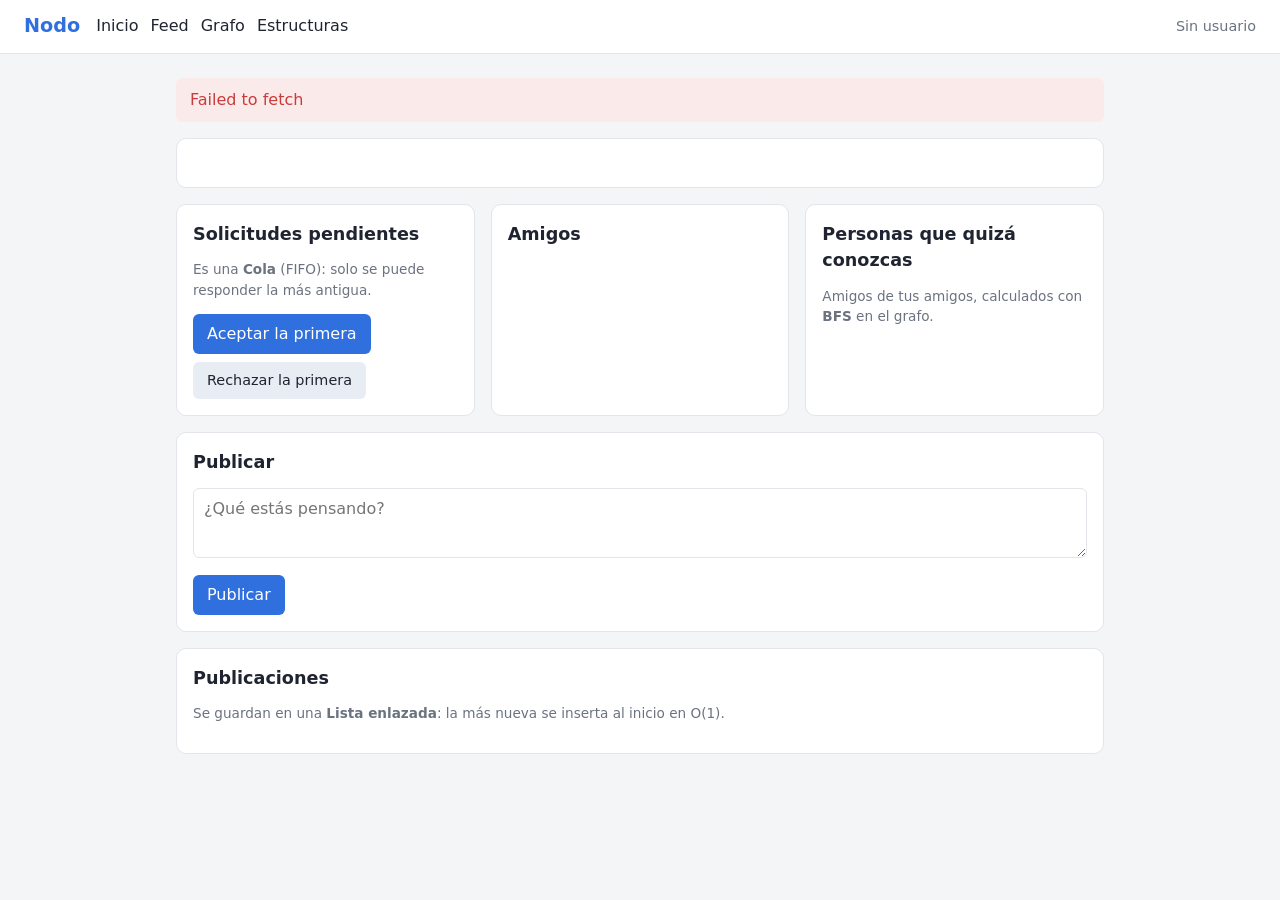
==== frontend/perfil.html @ 05da80f9 "feat: agrega páginas de inicio, perfil y feed" ====
<!DOCTYPE html>
<html lang="es">
<head>
  <meta charset="UTF-8">
  <meta name="viewport" content="width=device-width, initial-scale=1.0">
  <title>Nodo - Perfil</title>
  <link rel="stylesheet" href="css/estilos.css">
</head>
<body>
  <header class="barra">
    <a class="logo" href="index.html">Nodo</a>
    <nav>
      <a href="index.html">Inicio</a>
      <a href="feed.html">Feed</a>
      <a href="grafo.html">Grafo</a>
      <a href="estructuras.html">Estructuras</a>
    </nav>
    <div id="usuario-barra"></div>
  </header>
  <main>
    <div id="mensaje" class="mensaje oculto"></div>
    <section class="tarjeta">
      <h1 id="nombre"></h1>
      <p id="datos" class="secundario"></p>
      <p id="bio"></p>
      <div id="acciones-perfil" class="acciones"></div>
    </section>

    <div class="rejilla">
      <section class="tarjeta" id="zona-solicitudes">
        <h2>Solicitudes pendientes</h2>
        <p class="nota">Es una <strong>Cola</strong> (FIFO): solo se puede responder la más antigua.</p>
        <ul id="solicitudes" class="lista"></ul>
        <div class="acciones">
          <button id="aceptar">Aceptar la primera</button>
          <button id="rechazar" class="secundario">Rechazar la primera</button>
        </div>
      </section>

      <section class="tarjeta">
        <h2>Amigos</h2>
        <ul id="amigos" class="lista"></ul>
      </section>

      <section class="tarjeta" id="zona-sugerencias">
        <h2>Personas que quizá conozcas</h2>
        <p class="nota">Amigos de tus amigos, calculados con <strong>BFS</strong> en el grafo.</p>
        <ul id="sugerencias" class="lista"></ul>
      </section>
    </div>

    <section class="tarjeta" id="zona-publicar">
      <h2>Publicar</h2>
      <form id="form-publicar">
        <textarea id="contenido" maxlength="280" required placeholder="¿Qué estás pensando?"></textarea>
        <button type="submit">Publicar</button>
      </form>
    </section>

    <section class="tarjeta">
      <h2>Publicaciones</h2>
      <p class="nota">Se guardan en una <strong>Lista enlazada</strong>: la más nueva se inserta al inicio en O(1).</p>
      <div id="publicaciones"></div>
    </section>
  </main>
  <script src="js/config.js"></script>
  <script src="js/api.js"></script>
  <script src="js/comun.js"></script>
  <script src="js/perfil.js"></script>
</body>
</html>
---- frontend/css/estilos.css ----
:root {
  --fondo: #f4f5f7;
  --tarjeta: #ffffff;
  --texto: #1f2430;
  --secundario: #6b7280;
  --borde: #e2e5ea;
  --principal: #2f6fde;
  --principal-oscuro: #2457b3;
  --peligro: #c93c3c;
  --exito: #2e8b57;
}

* { box-sizing: border-box; }

body {
  margin: 0;
  font-family: system-ui, -apple-system, "Segoe UI", Roboto, sans-serif;
  background: var(--fondo);
  color: var(--texto);
  line-height: 1.5;
}

/* Barra de navegación */
.barra {
  display: flex;
  align-items: center;
  gap: 16px;
  padding: 12px 24px;
  background: var(--tarjeta);
  border-bottom: 1px solid var(--borde);
  flex-wrap: wrap;
}
.barra .logo { font-weight: 700; font-size: 1.2rem; color: var(--principal); text-decoration: none; }
.barra nav { display: flex; gap: 12px; flex-wrap: wrap; }
.barra nav a { color: var(--texto); text-decoration: none; }
.barra nav a:hover { color: var(--principal); }
#usuario-barra { margin-left: auto; display: flex; gap: 8px; align-items: center; }

main { max-width: 960px; margin: 24px auto; padding: 0 16px; }

h1 { font-size: 1.5rem; margin: 0 0 16px; }
h2 { font-size: 1.1rem; margin: 0 0 12px; }

.rejilla { display: grid; grid-template-columns: repeat(auto-fit, minmax(280px, 1fr)); gap: 16px; }

.tarjeta {
  background: var(--tarjeta);
  border: 1px solid var(--borde);
  border-radius: 10px;
  padding: 16px;
  margin-bottom: 16px;
}

.nota { font-size: 0.85rem; color: var(--secundario); margin-top: 0; }
.secundario { color: var(--secundario); font-size: 0.9rem; }

/* Formularios */
label { display: block; font-size: 0.9rem; margin-bottom: 4px; }
input, textarea, select {
  width: 100%;
  padding: 8px 10px;
  border: 1px solid var(--borde);
  border-radius: 6px;
  font: inherit;
  margin-bottom: 10px;
}
textarea { resize: vertical; min-height: 70px; }

button {
  background: var(--principal);
  color: #fff;
  border: none;
  border-radius: 6px;
  padding: 8px 14px;
  font: inherit;
  cursor: pointer;
}
button:hover { background: var(--principal-oscuro); }
button.secundario { background: #e8ecf3; color: var(--texto); }
button.peligro { background: var(--peligro); }
button.pequeno { padding: 4px 10px; font-size: 0.85rem; }
.acciones { display: flex; gap: 8px; flex-wrap: wrap; }

/* Listas de usuarios y publicaciones */
.lista { list-style: none; margin: 0; padding: 0; }
.lista li { padding: 8px 0; border-bottom: 1px solid var(--borde); display: flex; justify-content: space-between; align-items: center; gap: 8px; }
.lista li:last-child { border-bottom: none; }
.usuario { display: flex; flex-direction: column; text-decoration: none; color: var(--texto); }
.usuario:hover strong { color: var(--principal); }

.post { border-bottom: 1px solid var(--borde); padding: 12px 0; }
.post:last-child { border-bottom: none; }
.post .cabecera { display: flex; justify-content: space-between; gap: 8px; }
.post p { margin: 6px 0; white-space: pre-wrap; word-wrap: break-word; }

/* Autocompletado */
.sugerencias-busqueda { list-style: none; margin: -6px 0 10px; padding: 0; border: 1px solid var(--borde); border-radius: 6px; }
.sugerencias-busqueda:empty { display: none; }
.sugerencias-busqueda li { padding: 6px 10px; border-bottom: 1px solid var(--borde); }
.sugerencias-busqueda li:last-child { border-bottom: none; }

/* Mensajes */
.mensaje { padding: 10px 14px; border-radius: 6px; margin-bottom: 16px; }
.mensaje.ok { background: #e6f4ec; color: var(--exito); }
.mensaje.error { background: #fbeaea; color: var(--peligro); }
.mensaje.oculto { display: none; }

/* Grafo y árboles */
.lienzo { height: 460px; border: 1px solid var(--borde); border-radius: 8px; background: #fff; }

/* Cola y lista enlazada dibujadas con cajas */
.cadena { display: flex; flex-wrap: wrap; align-items: center; gap: 6px; margin: 8px 0; }
.caja { border: 2px solid var(--principal); border-radius: 6px; padding: 6px 10px; background: #eef3fc; font-size: 0.85rem; max-width: 180px; overflow: hidden; text-overflow: ellipsis; white-space: nowrap; }
.flecha { color: var(--secundario); }
.etiqueta { font-size: 0.75rem; font-weight: 700; color: var(--secundario); text-transform: uppercase; }

@media (max-width: 600px) {
  .barra { padding: 12px 16px; }
  #usuario-barra { margin-left: 0; }
  .lienzo { height: 360px; }
}
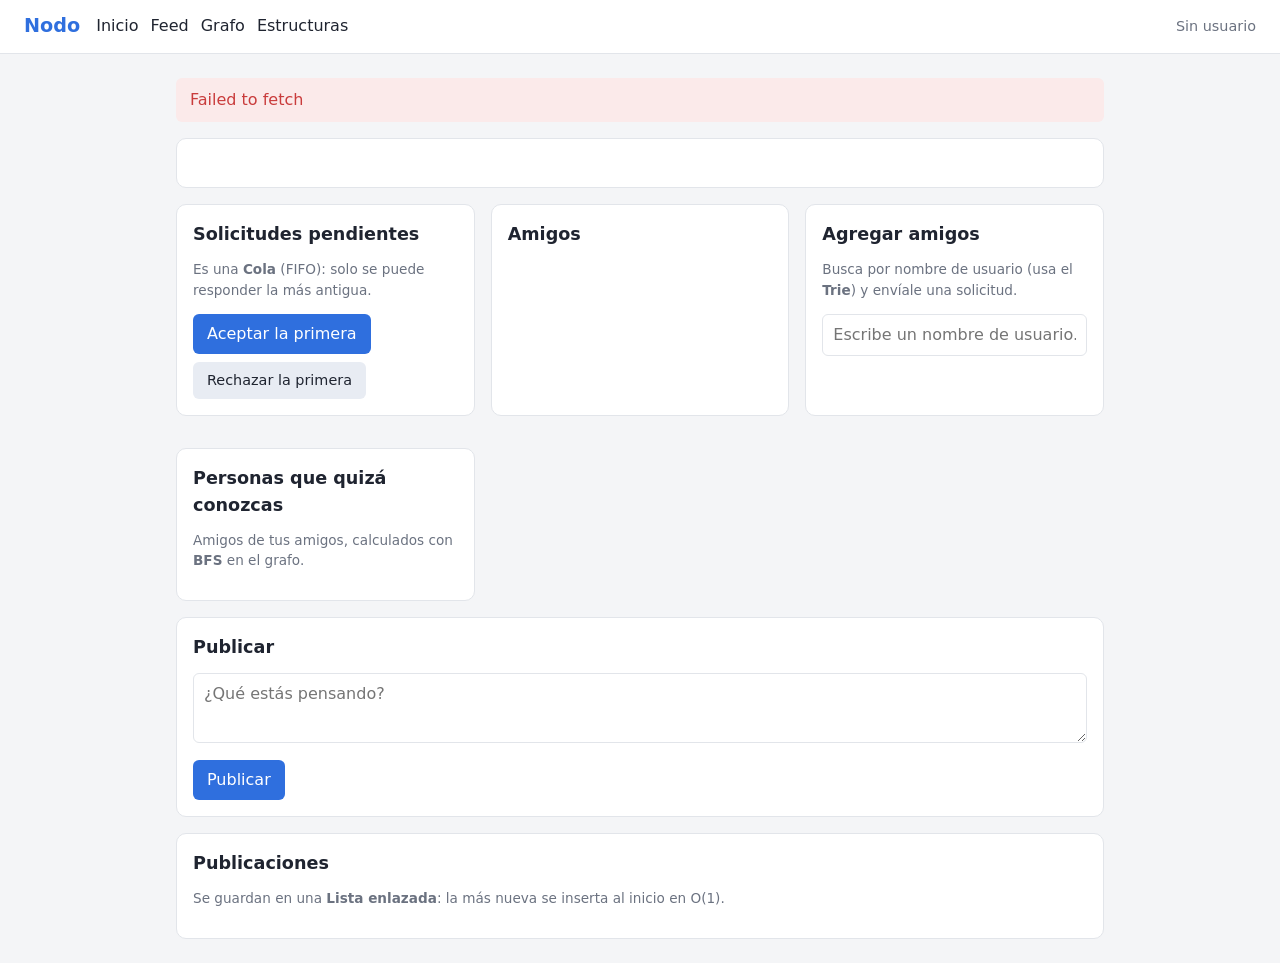
==== commit 9c7d3ff6: "feat: permite buscar personas y enviarles solicitud de amistad desde el perfil y el inicio" ====
--- a/frontend/perfil.html
+++ b/frontend/perfil.html
@@ -42,6 +42,13 @@
         <ul id="amigos" class="lista"></ul>
       </section>
 
+      <section class="tarjeta" id="zona-buscar">
+        <h2>Agregar amigos</h2>
+        <p class="nota">Busca por nombre de usuario (usa el <strong>Trie</strong>) y envíale una solicitud.</p>
+        <input id="buscar-amigos" placeholder="Escribe un nombre de usuario..." autocomplete="off">
+        <ul id="resultados-amigos" class="lista"></ul>
+      </section>
+
       <section class="tarjeta" id="zona-sugerencias">
         <h2>Personas que quizá conozcas</h2>
         <p class="nota">Amigos de tus amigos, calculados con <strong>BFS</strong> en el grafo.</p>
--- a/frontend/css/estilos.css
+++ b/frontend/css/estilos.css
@@ -96,7 +96,7 @@
 /* Autocompletado */
 .sugerencias-busqueda { list-style: none; margin: -6px 0 10px; padding: 0; border: 1px solid var(--borde); border-radius: 6px; }
 .sugerencias-busqueda:empty { display: none; }
-.sugerencias-busqueda li { padding: 6px 10px; border-bottom: 1px solid var(--borde); }
+.sugerencias-busqueda li { padding: 6px 10px; border-bottom: 1px solid var(--borde); display: flex; justify-content: space-between; align-items: center; }
 .sugerencias-busqueda li:last-child { border-bottom: none; }
 
 /* Mensajes */
